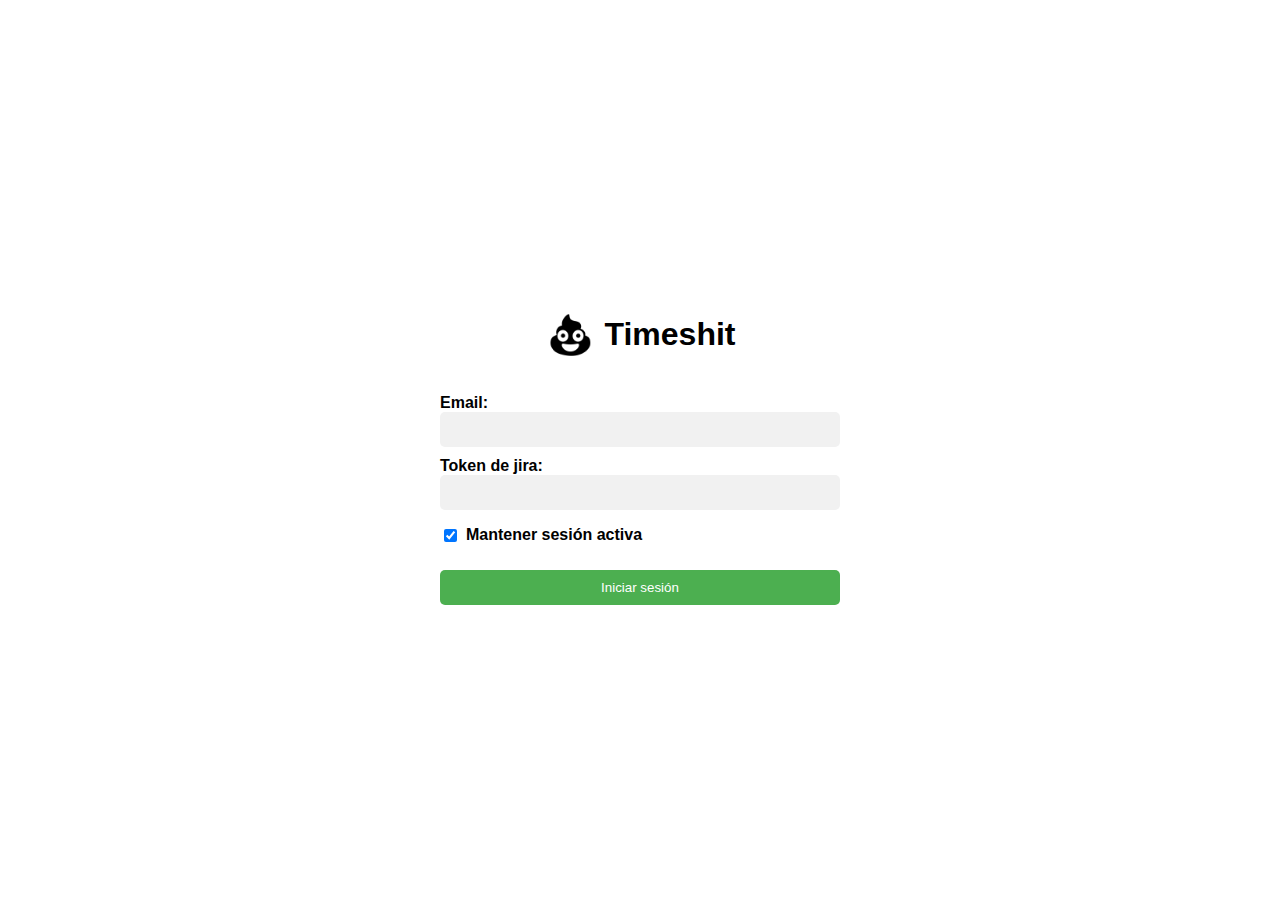
==== login.html @ 609655a2 "first commit of files" ====
<!DOCTYPE html>
<html>

<head>
    <title>Timeshit</title>

    <meta http-equiv="Content-Type" content="text/html;charset=UTF-8">
    <meta name="viewport" content="width=device-width, initial-scale=1.0">

    <link rel="shortcut icon" href="assets/img/logo.png">
    <style>
        * {
            box-sizing: border-box;
        }

        body {
            font-family: Arial, sans-serif;
            margin: 0;
        }

        .container {
            display: flex;
            flex-direction: column;
            align-items: center;
            justify-content: center;
            height: 100vh;
            padding: 0 20px;
        }

        .logo {
            display: flex;
            align-items: center;
            margin-bottom: 20px;
        }

        .logo img {
            width: 50px;
            height: 50px;
            margin-right: 10px;
        }

        form {
            display: flex;
            flex-direction: column;
            width: 100%;
            max-width: 400px;
        }

        .form-group {
            margin-bottom: 10px;
        }

        .form-group--keep-logged-in {
            display: flex;
            align-items: center;
        }

        .form-group--keep-logged-in * {
            width: initial !important;
            padding: 6px;
            user-select: none;
        }

        label {
            font-weight: bold;
        }

        input[type="email"],
        input[type="password"],
        input[type="checkbox"] {
            padding: 10px;
            border: none;
            border-radius: 5px;
            background-color: #f1f1f1;
            width: 100%;
        }

        button[type="submit"] {
            background-color: #4CAF50;
            color: white;
            padding: 10px;
            border: none;
            border-radius: 5px;
            cursor: pointer;
            margin-top: 10px;
        }

        button[type="submit"]:hover {
            background-color: #3e8e41;
        }
    </style>
</head>

<body>
    <div class="container">
        <div class="logo">
            <img src="assets/img/logo.png" alt="Logo de la aplicación">
            <h1>Timeshit</h1>
        </div>
        <form id="form-login">
            <div class="form-group">
                <label for="email">Email:</label>
                <input type="email" id="email" name="email" autocomplete="off" required>
            </div>
            <div class="form-group">
                <label for="token">Token de jira:</label>
                <input type="password" id="token" name="token" required>
            </div>
            <div class="form-group form-group--keep-logged-in">
                <input type="checkbox" id="keeplogged" name="keeplogged" checked="checked">
                <label for="keeplogged">Mantener sesión activa</label>
            </div>
            <button type="submit">Iniciar sesión</button>
        </form>
    </div>
    <script>
        const email = localStorage.getItem('jira-email') || sessionStorage.getItem('jira-email');
        const token = localStorage.getItem('jira-token') || sessionStorage.getItem('jira-token');

        if (Boolean(email) && Boolean(token)) {
            location.pathname = '/calendar.html';
        }

        let formLogin = document.getElementById('form-login');

        formLogin.addEventListener('submit', e => {
            e.preventDefault();
            
            const { value: email } = e.target.email;
            const { value: token } = e.target.token;
            const { checked: keepLogged } = e.target.keeplogged;

            if (keepLogged) {
                localStorage.setItem('jira-email', email);
                localStorage.setItem('jira-token', token);
            } else {
                sessionStorage.setItem('jira-email', email);
                sessionStorage.setItem('jira-token', token);
            }

            location.pathname = '/calendar.html';
        })
    </script>
</body>

</html>
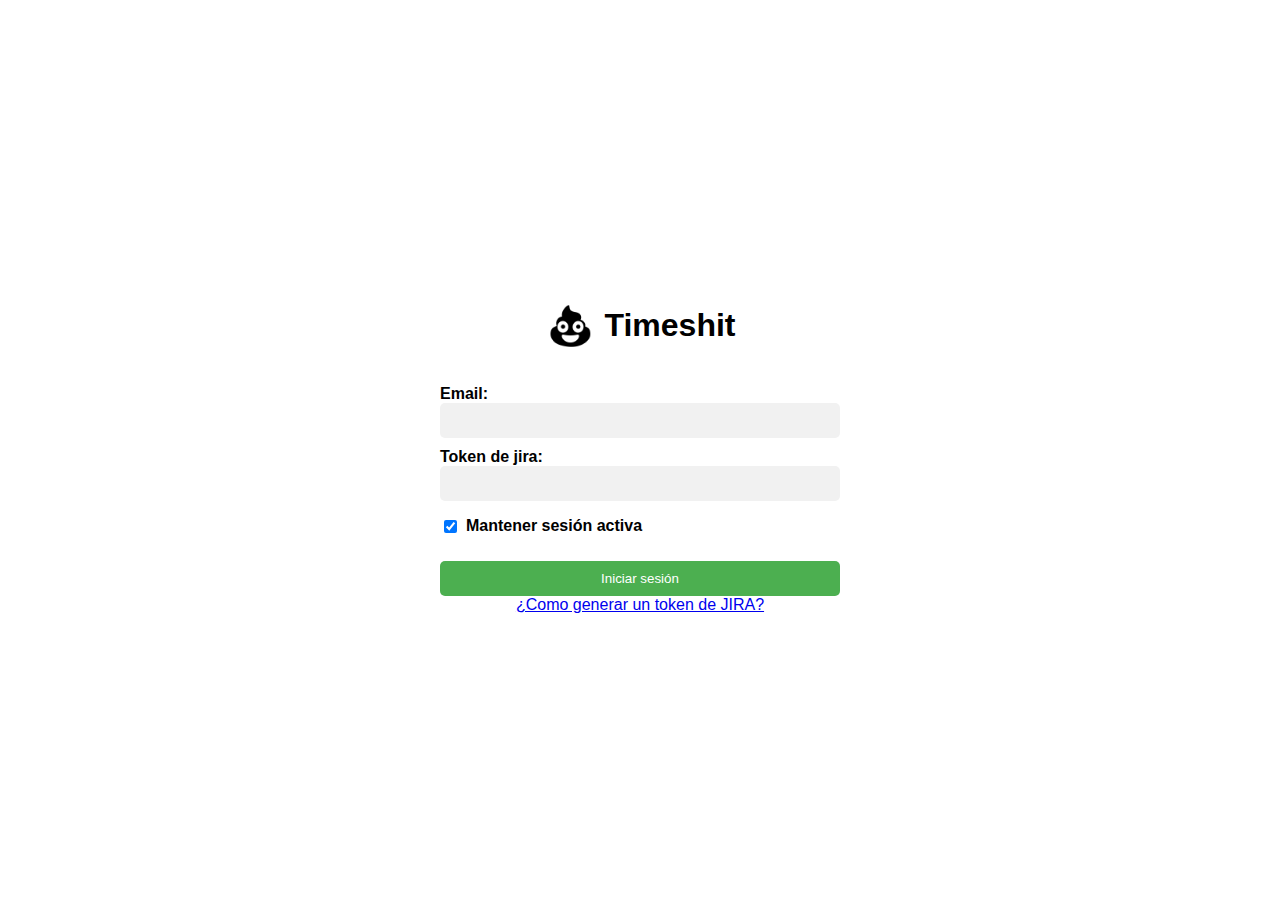
==== commit c2d4cf26: "Update login.html" ====
--- a/login.html
+++ b/login.html
@@ -112,6 +112,7 @@
             </div>
             <button type="submit">Iniciar sesión</button>
         </form>
+        <a href="https://github.com/ema1103/timeshit-frontend/blob/main/README.md">¿Como generar un token de JIRA?</a>
     </div>
     <script>
         const email = localStorage.getItem('jira-email') || sessionStorage.getItem('jira-email');
@@ -143,4 +144,4 @@
     </script>
 </body>
 
-</html>+</html>
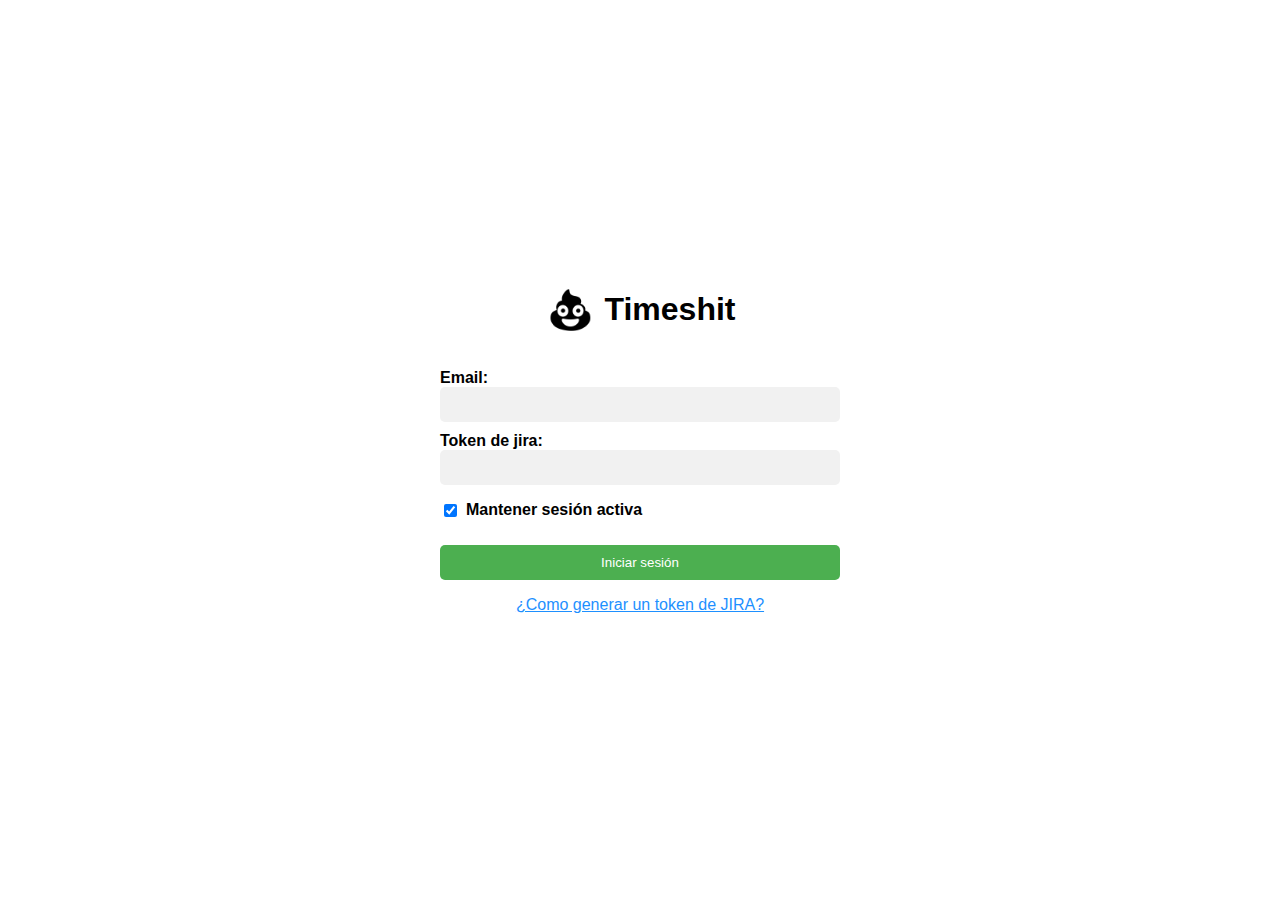
==== commit 723a0e8b: "Update login.html" ====
--- a/login.html
+++ b/login.html
@@ -88,6 +88,11 @@
         button[type="submit"]:hover {
             background-color: #3e8e41;
         }
+        
+        a {
+            margin: 1em;
+            color: dodgerblue;
+        }
     </style>
 </head>
 
@@ -110,7 +115,7 @@
                 <input type="checkbox" id="keeplogged" name="keeplogged" checked="checked">
                 <label for="keeplogged">Mantener sesión activa</label>
             </div>
-            <button type="submit">Iniciar sesión</button>
+            <button type="submit" target="_blank">Iniciar sesión</button>
         </form>
         <a href="https://github.com/ema1103/timeshit-frontend/blob/main/README.md">¿Como generar un token de JIRA?</a>
     </div>
